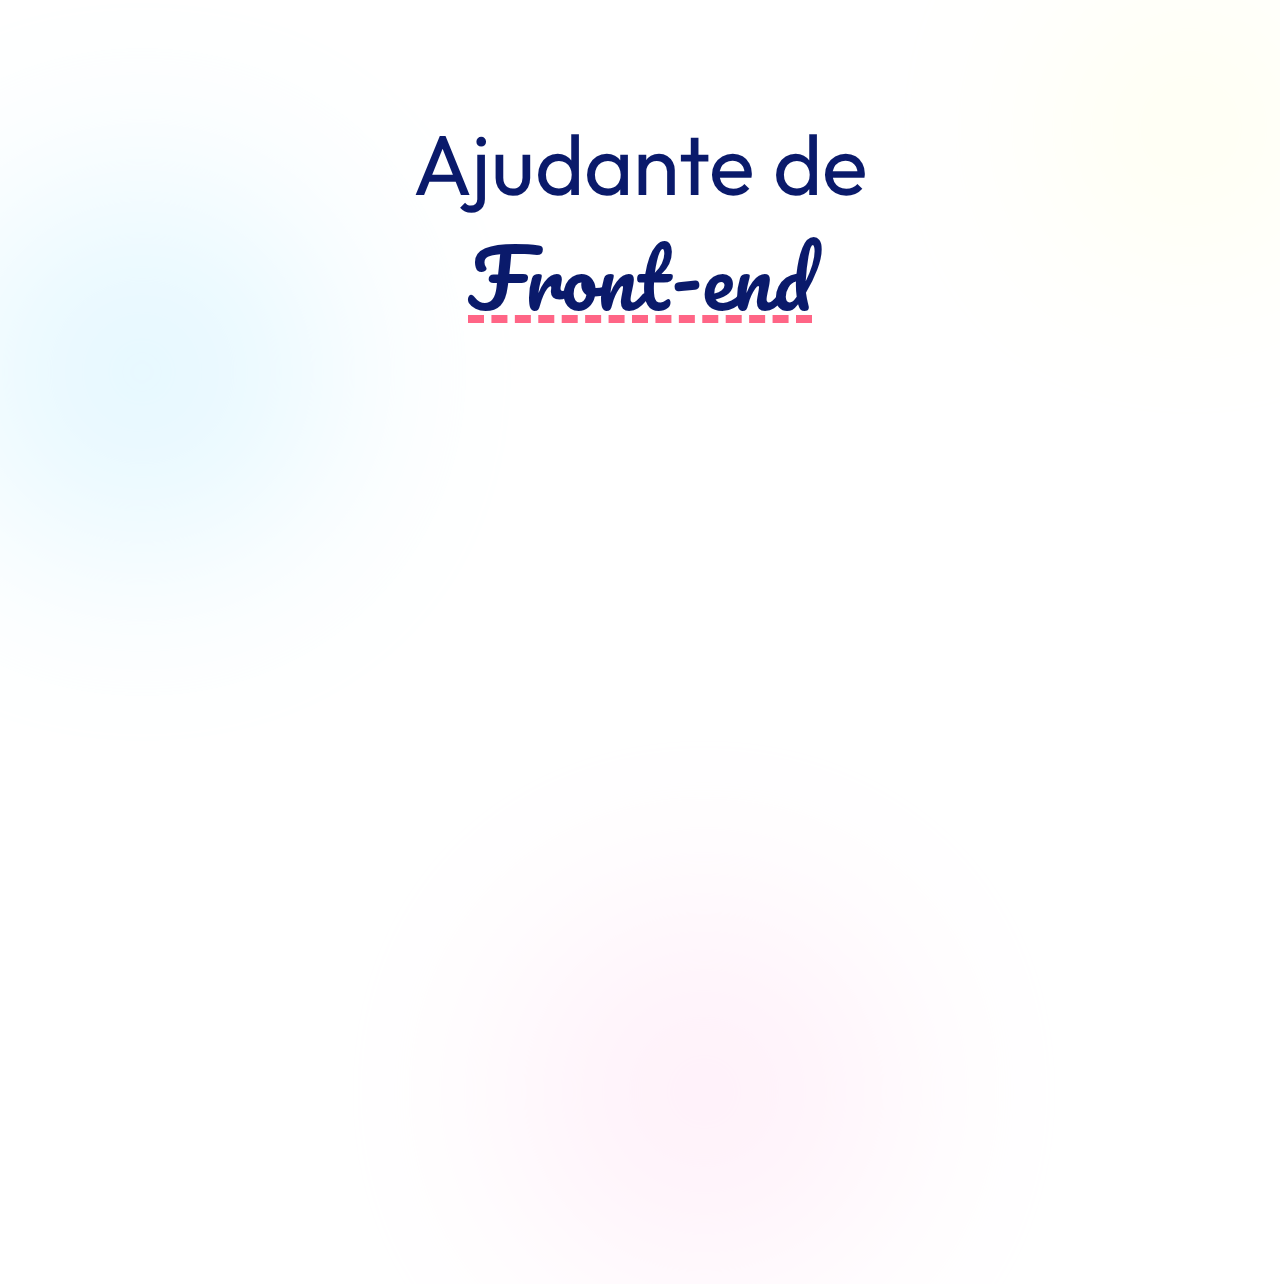
==== index.html @ 36f7c1b4 "titulo ok :)" ====
<!DOCTYPE html>
<html lang="pt-BR">
<head>
  <meta charset="UTF-8">
  <meta http-equiv="X-UA-Compatible" content="IE=edge">
  <meta name="viewport" content="width=device-width, initial-scale=1.0">
  <link rel="stylesheet" href="assets/css/principal.css">
  <title>Ajudante de Front-end</title>
</head>
<body>
  <div id="cont-back">
    <span id="span-back-1"></span>
    <span id="span-back-2"></span>
    <span id="span-back-3"></span>
  </div>

  <section id="sec-titulo-princ">
    <h1 id="titulo-princ-1">Ajudante de</h1>
    <h1 id="titulo-princ-2">Front-end</h1>
  </section>
  <script src="assets/js/principal.js"></script>
</body>
</html>
---- assets/css/principal.css ----
@import url('https://fonts.googleapis.com/css2?family=Outfit&family=Pacifico&display=swap');

:root{
  --c-azul-claro: #7cdaff;
  --c-azul-escuro: #0a1a6b;
  --c-amarelo-claro: #fffea6;
  --c-rosa-claro: #ffb6e3;
  --c-vermelho-claro: #ff6586;

  --c-back: white;

  --f-titulo: 'Outfit', sans-serif;
  --f-titulo2: 'Pacifico';
}

*::selection{
  background-color: #fffea68a;
}

body{
  background-color: var(--c-back);
  color: var(--c-azul-escuro);
  margin: 0;
  padding: 0;
  overflow-x: hidden;
}

h1, h2, h3, h4, h5, h6{
  font-family: var(--f-titulo);
}

#cont-back span{
  position: absolute;
  filter: blur(100px) opacity(20%);
  border-radius: 50%;
}

#span-back-1{
  background-color: var(--c-azul-claro);
  width: 30vw;
  height: 30vw;
  top: 20vh;
  left: -50px;
}

#span-back-2{
  background-color: var(--c-amarelo-claro);
  width: 20vw;
  height: 20vw;
  top: 0;
  right: -3vw;
}

#span-back-3{
  background-color: var(--c-rosa-claro);
  width: 30vw;
  height: 30vw;
  top: 100vh;
  right: 30vw;
}

#sec-titulo-princ{
  text-align: center;
  position: relative;
  top: 10vh;
}

#sec-titulo-princ h1{
  font-size: 80px;
  font-weight: normal;
  margin: 20px;
  padding: 0;
  position: relative;
}

h1#titulo-princ-1{
  font-size: 85px;
}

#titulo-princ-2{
  font-family: var(--f-titulo2);
  text-decoration: underline;
  text-decoration-style: dashed;
  text-decoration-color: var(--c-vermelho-claro);
  top: -30px;
}
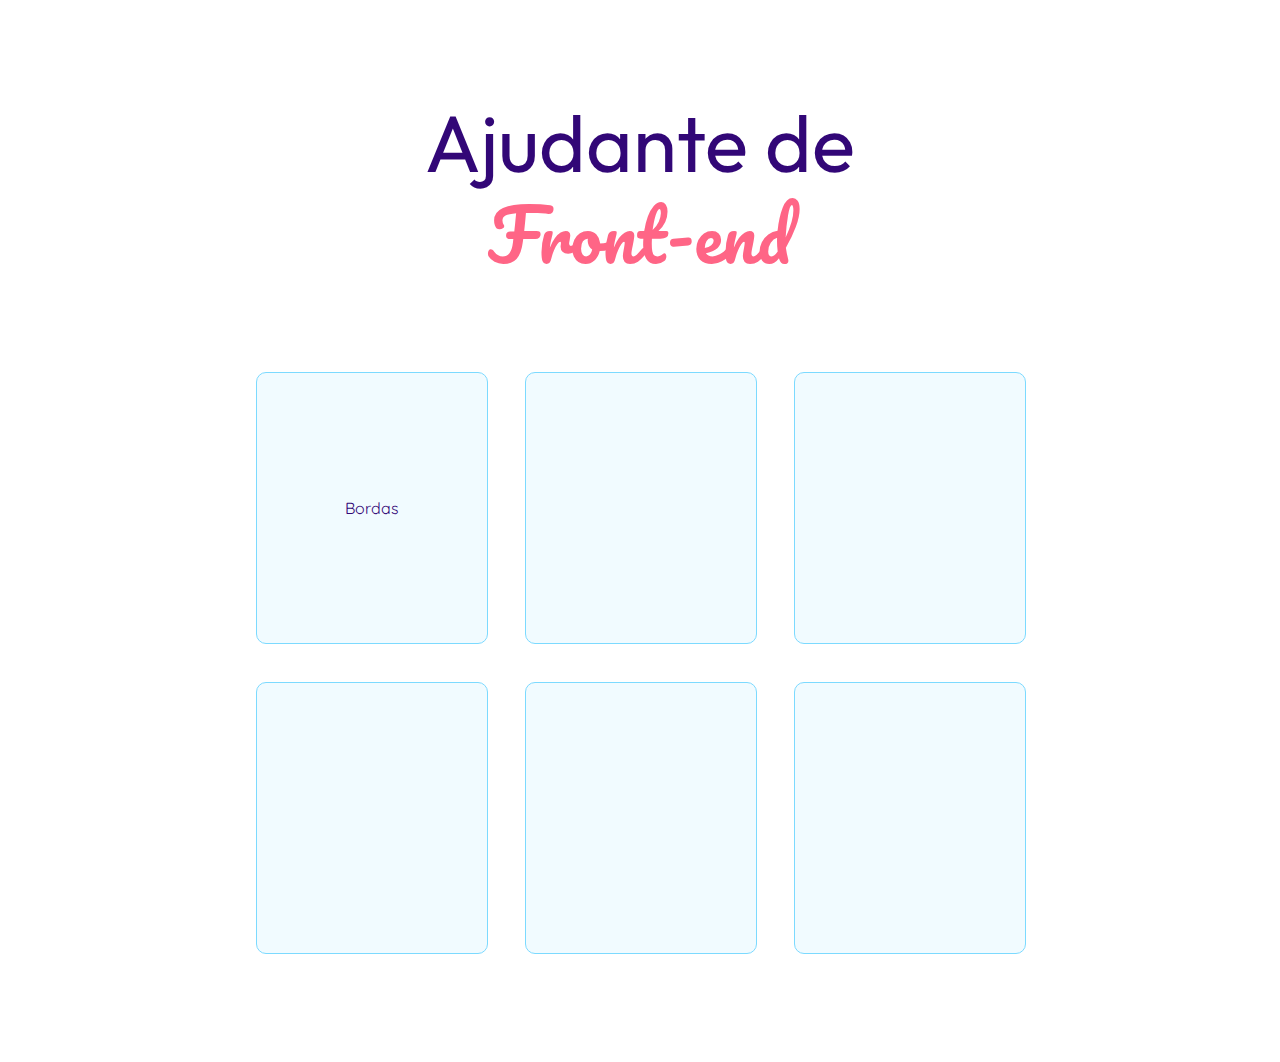
==== commit 7ed1d9d9: "mudança na aparência" ====
--- a/index.html
+++ b/index.html
@@ -4,19 +4,48 @@
   <meta charset="UTF-8">
   <meta http-equiv="X-UA-Compatible" content="IE=edge">
   <meta name="viewport" content="width=device-width, initial-scale=1.0">
-  <link rel="stylesheet" href="assets/css/principal.css">
+  <link rel="stylesheet" href="assets/css/index.css">
   <title>Ajudante de Front-end</title>
 </head>
 <body>
-  <div id="cont-back">
-    <span id="span-back-1"></span>
-    <span id="span-back-2"></span>
-    <span id="span-back-3"></span>
-  </div>
+  <section id="sec-titulo">
+    <div id="div-titulo-h1">
+      <h1 id="h1-titulo-1">Ajudante de</h1>
+      <h1 id="h1-titulo-2">Front-end</h1>
+    </div>
+  </section>
 
-  <section id="sec-titulo-princ">
-    <h1 id="titulo-princ-1">Ajudante de</h1>
-    <h1 id="titulo-princ-2">Front-end</h1>
+  <section id="cont-grid-links">
+    <a href="personalizar-bordas.html">
+      <div>
+        <p>Bordas</p>
+      </div>
+    </a>
+
+    <a href="#">
+      <div>
+      </div>
+    </a>
+
+    <a href="#">
+      <div>
+      </div>
+    </a>
+
+    <a href="#">
+      <div>
+      </div>
+    </a>
+
+    <a href="#">
+      <div>
+      </div>
+    </a>
+
+    <a href="#">
+      <div>
+      </div>
+    </a>
   </section>
   <script src="assets/js/principal.js"></script>
 </body>
--- a/assets/css/index.css
+++ b/assets/css/index.css
@@ -0,0 +1,57 @@
+@import 'principal.css';
+
+#sec-titulo{
+  text-align: center;
+  position: relative;
+  top: 8vh;
+}
+
+#div-titulo-h1 h1{
+  font-size: 70px;
+  font-weight: normal;
+  margin: 20px;
+  padding: 0;
+  position: relative;
+}
+
+h1#h1-titulo-1{
+  font-size: 80px;
+}
+
+h1#h1-titulo-2{
+  font-family: var(--f-titulo2);
+  /*text-decoration: underline;
+  text-decoration-style: dashed;
+  text-decoration-color: var(--c-vermelho-claro);*/
+  color: var(--c-vermelho-claro);
+  top: -40px;
+}
+
+#cont-grid-links{
+  width: 60vw;
+  margin: 12vh auto;
+  display: grid;
+  grid-template-columns: repeat(3, 1fr);
+  grid-gap: 3vw;
+}
+
+#cont-grid-links a{
+  background-color: var(--c-azul-claro-transp);
+  color: var(--c-roxo-escuro);
+  width: 100%;
+  height: 30vh;
+  border: 1px solid var(--c-azul-claro);
+  border-radius: 10px;
+  display: flex;
+  align-items: center;
+  justify-content: center;
+  text-decoration: none;
+}
+
+#cont-grid-links a:visited{
+  color: var(--c-roxo-escuro);
+}
+
+#cont-grid-links a:hover{
+  transform: scale(105%);
+}
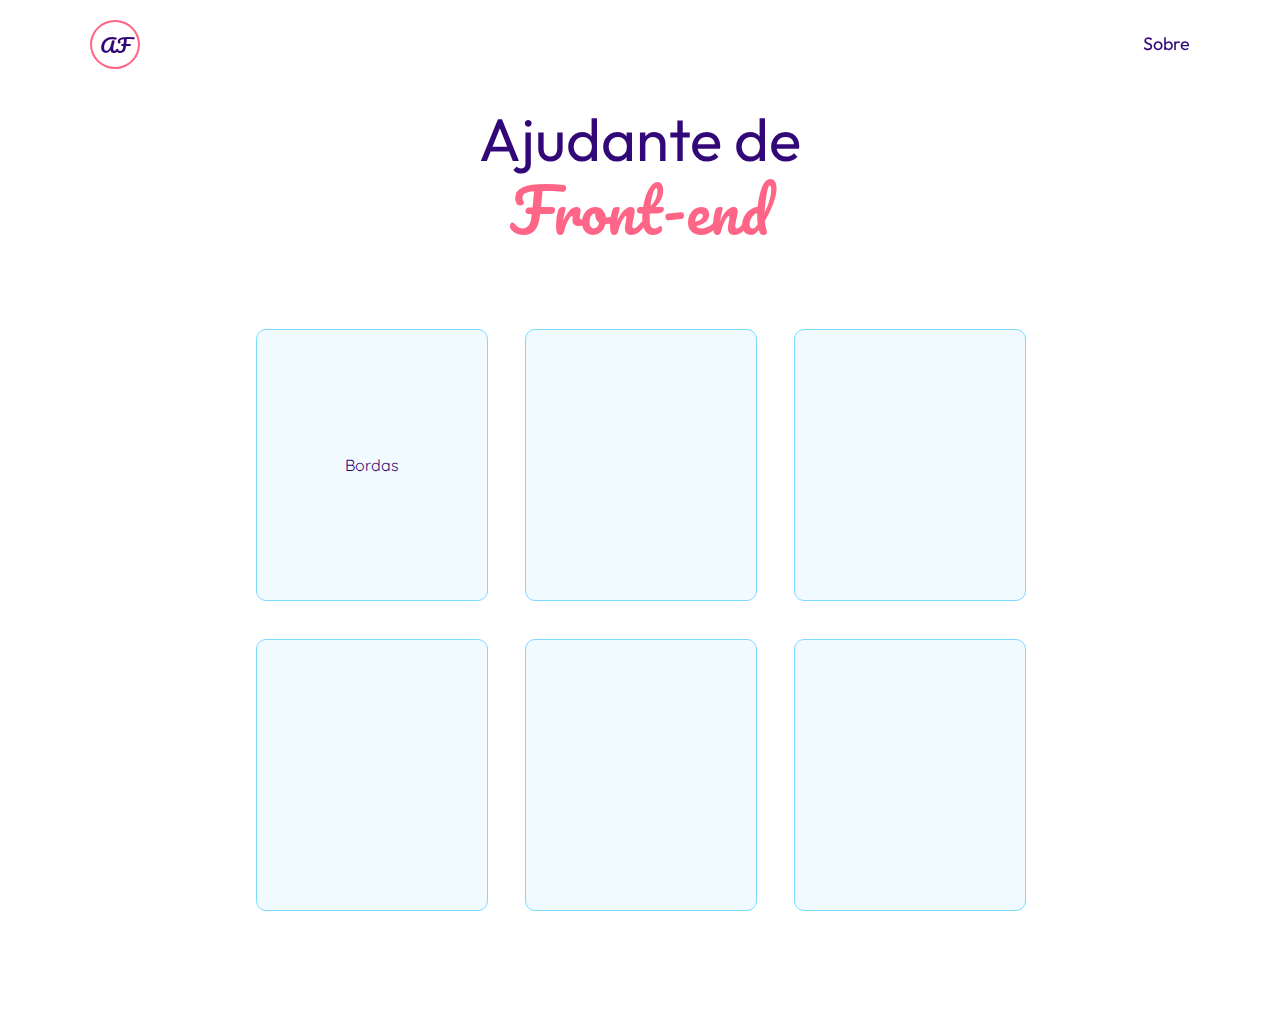
==== commit a11fec5d: "não sei o que colocar aqui" ====
--- a/index.html
+++ b/index.html
@@ -8,6 +8,13 @@
   <title>Ajudante de Front-end</title>
 </head>
 <body>
+  <nav>
+    <a href="index.html" id="logo">AF</a>
+    <div class="float-right">
+      <a href="">Sobre</a>
+    </div>
+  </nav>
+
   <section id="sec-titulo">
     <div id="div-titulo-h1">
       <h1 id="h1-titulo-1">Ajudante de</h1>
@@ -16,7 +23,7 @@
   </section>
 
   <section id="cont-grid-links">
-    <a href="personalizar-bordas.html">
+    <a href="personalizar-bordas.html" target="_blank" rel="noopener noreferrer">
       <div>
         <p>Bordas</p>
       </div>
--- a/assets/css/index.css
+++ b/assets/css/index.css
@@ -3,19 +3,15 @@
 #sec-titulo{
   text-align: center;
   position: relative;
-  top: 8vh;
+  top: 9vh;
 }
 
 #div-titulo-h1 h1{
-  font-size: 70px;
+  font-size: 60px;
   font-weight: normal;
   margin: 20px;
   padding: 0;
   position: relative;
-}
-
-h1#h1-titulo-1{
-  font-size: 80px;
 }
 
 h1#h1-titulo-2{
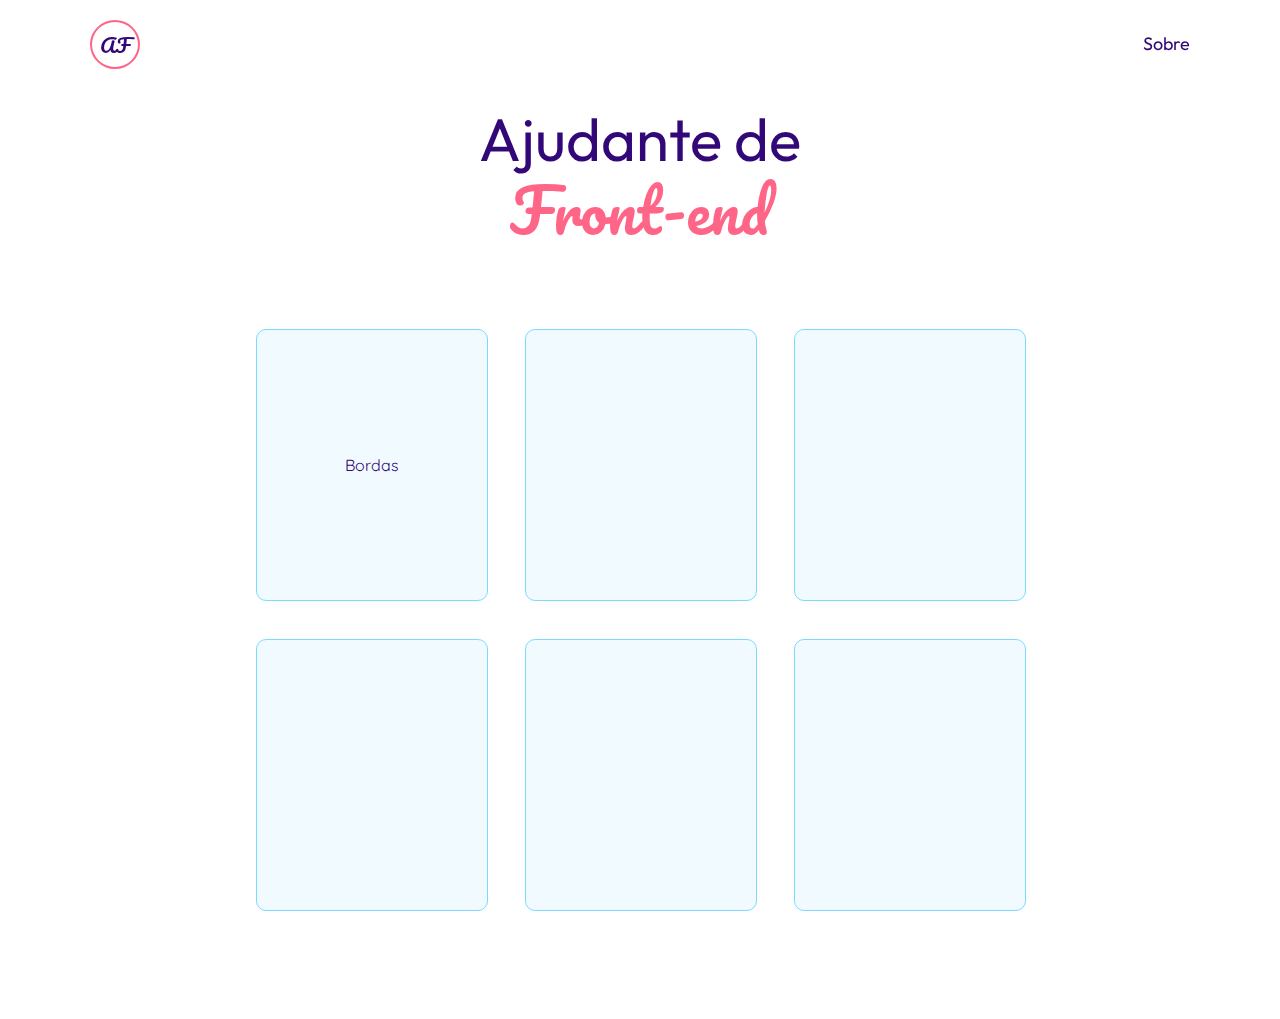
==== commit f309f296: "navbar ok" ====
--- a/index.html
+++ b/index.html
@@ -8,12 +8,6 @@
   <title>Ajudante de Front-end</title>
 </head>
 <body>
-  <nav>
-    <a href="index.html" id="logo">AF</a>
-    <div class="float-right">
-      <a href="">Sobre</a>
-    </div>
-  </nav>
 
   <section id="sec-titulo">
     <div id="div-titulo-h1">
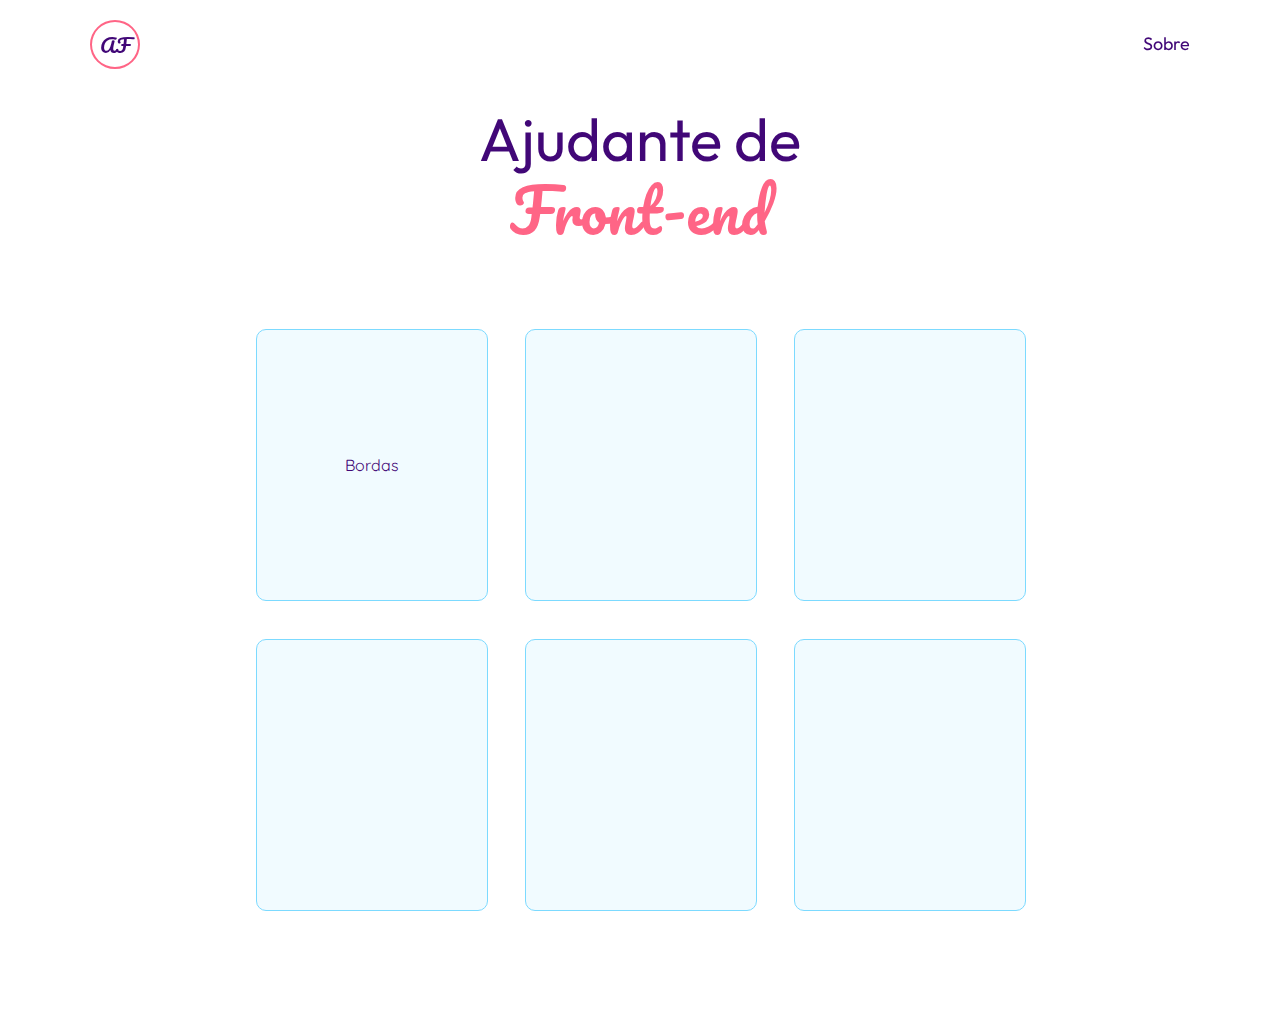
==== commit 90506a1e: "esqueci o que eu fiz" ====
--- a/index.html
+++ b/index.html
@@ -17,7 +17,7 @@
   </section>
 
   <section id="cont-grid-links">
-    <a href="personalizar-bordas.html" target="_blank" rel="noopener noreferrer">
+    <a href="estilizar-bordas.html" target="_blank" rel="noopener noreferrer">
       <div>
         <p>Bordas</p>
       </div>
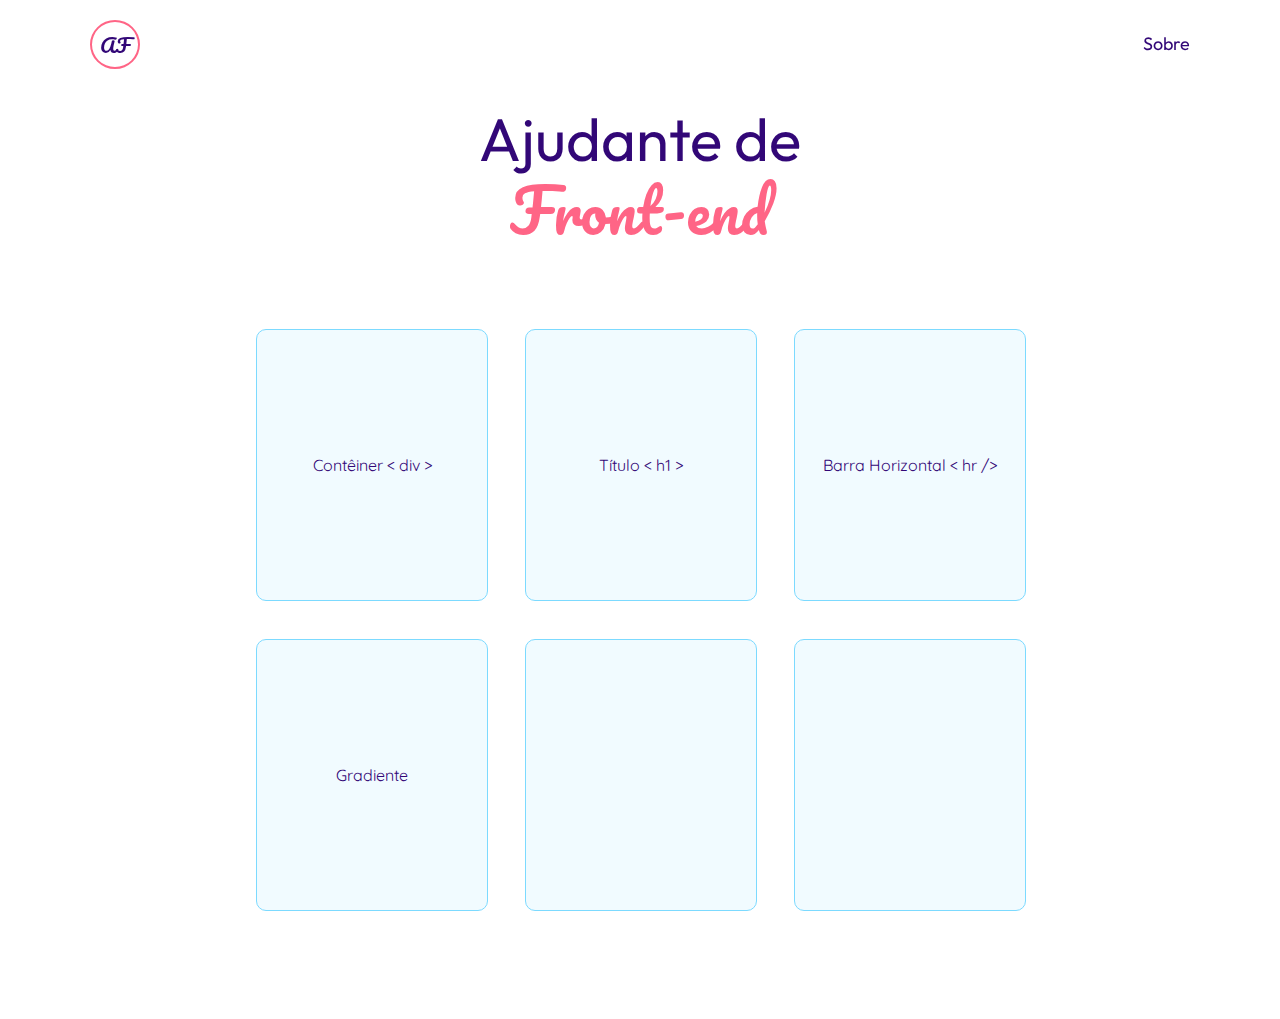
==== commit c88fb374: "arrumei uns treco ai" ====
--- a/index.html
+++ b/index.html
@@ -17,24 +17,27 @@
   </section>
 
   <section id="cont-grid-links">
-    <a href="estilizar-bordas.html" target="_blank" rel="noopener noreferrer">
+    <a href="estilizar-conteiner.html" target="_blank" rel="noopener noreferrer">
       <div>
-        <p>Bordas</p>
+        <p>Contêiner < div ></h1></p>
       </div>
     </a>
 
     <a href="#">
       <div>
+        <p>Título < h1 ></p>
       </div>
     </a>
 
     <a href="#">
       <div>
+        <p>Barra Horizontal < hr /></p>
       </div>
     </a>
 
     <a href="#">
       <div>
+        <p>Gradiente</p>
       </div>
     </a>
 
